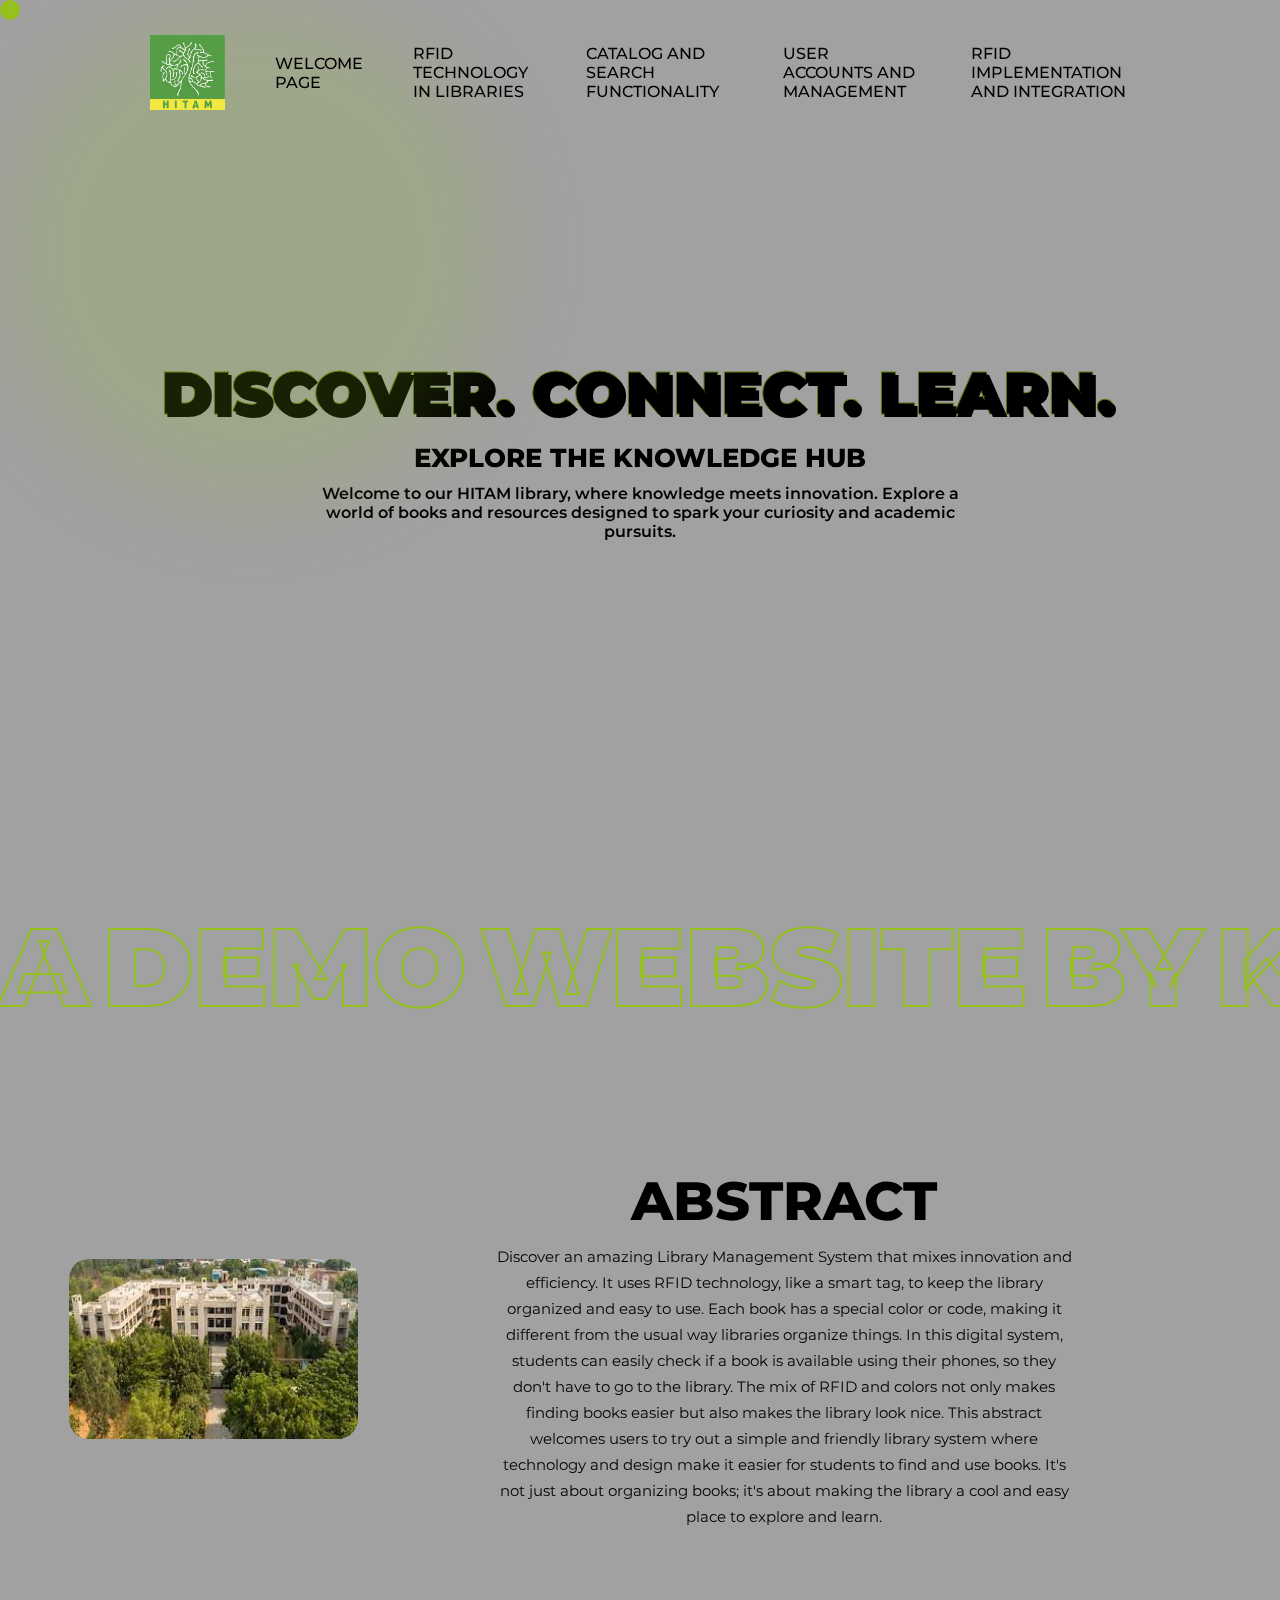
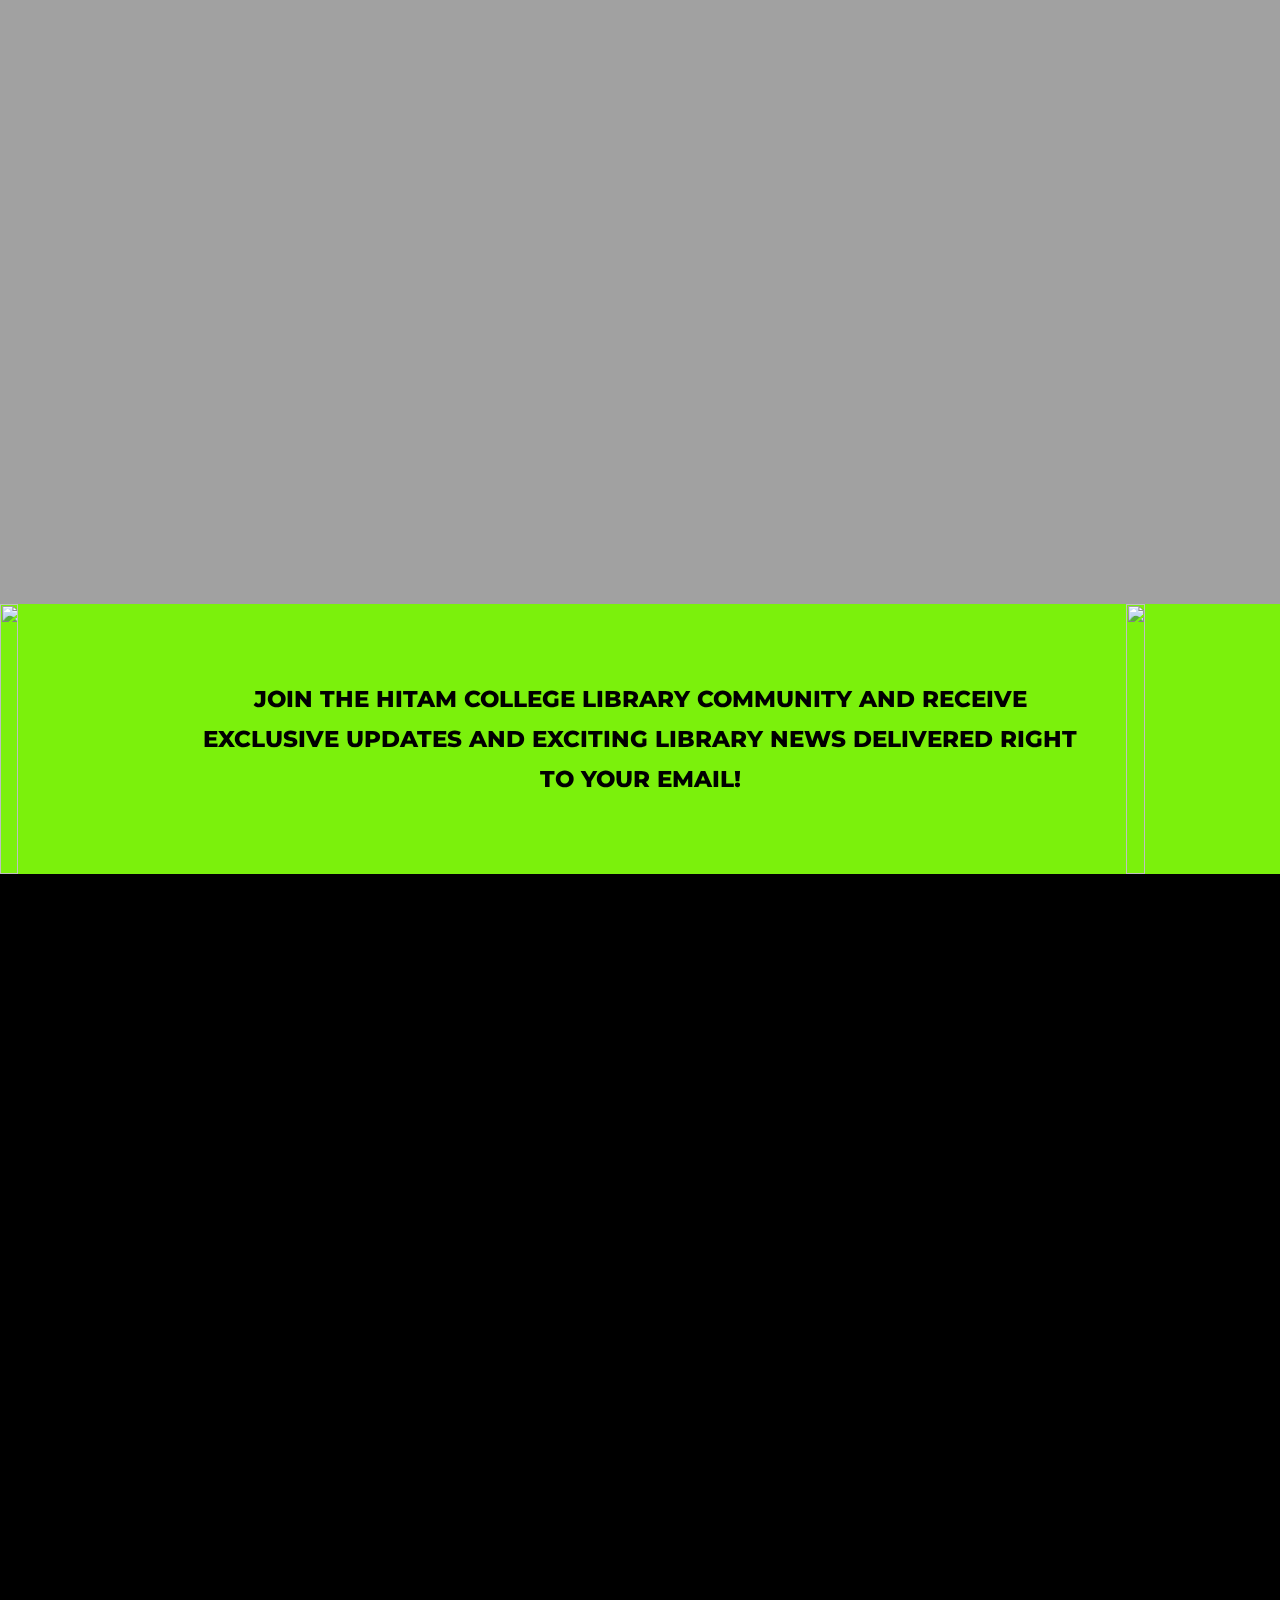
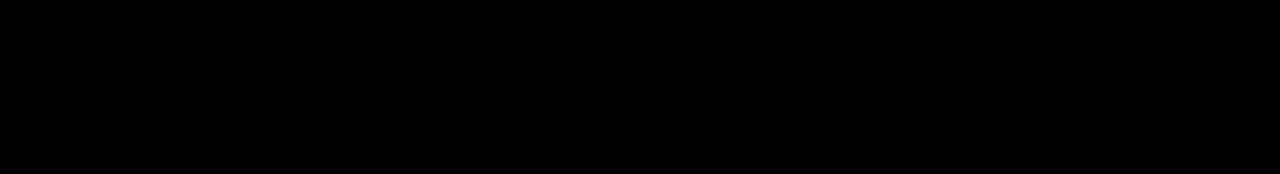
==== index.html @ 94af160d "changed to  black in style.css" ====
<!DOCTYPE html>
<html lang="en">
<head>
    <meta charset="UTF-8">
    <meta name="viewport" content="width=device-width, initial-scale=1.0">
    <title>Document</title>
    <link rel="stylesheet" href="style.css">
    <link rel="preconnect" href="https://fonts.googleapis.com">
    <link rel="preconnect" href="https://fonts.googleapis.com">
    <link rel="preconnect" href="https://fonts.gstatic.com" crossorigin>
    <link href="https://fonts.googleapis.com/css2?family=Montserrat:ital,wght@300;0,400;0,500;0,600;0,700;0,800;0,900;1,100;1,200;1,300;1,400;1,500;1,600;1,700;1,800;1,900&display=swap" rel="stylesheet">
</head>
<body>
    <div id="nav">
        <img src="[data-uri]" alt="">
        <h4>Welcome Page</h4>
        <h4>RFID Technology in Libraries</h4>
        <h4>Catalog and Search Functionality</h4>
        <h4>User Accounts and Management</h4>
        <h4>RFID Implementation and Integration</h4>
    </div>
    <div id="cursor"></div>
    <div id="cursor-blur"></div>
    <video autoplay loop muted src="https://assets.mixkit.co/videos/preview/mixkit-light-at-the-end-of-bookstore-shelves-14189-large.mp4"></video>
    <div id="main">
        <div id="page1">
            <h1>DISCOVER. CONNECT. LEARN.</h1>
            <h2>EXPLORE THE KNOWLEDGE HUB</h2>
            <p>Welcome to our HITAM library, where knowledge meets innovation. Explore a world of books and resources designed to  spark your curiosity and academic pursuits.</p>
        </div>
        <div id="page2">
            <div id="scroller">
                <div>
                    
                </div>
                <div id="scroller-in">
                     <h4>A </h4>
                     <h4> DEMO </h4>
                     <h4> WEBSITE </h4>
                     <h4 > BY </h4>
                     <h4> KARTHIK </h4>
                     <h4> PILLI </h4>
                </div>
                <div id="scroller-in">

                </div>
            </div>
            <div id="Abstract">
                <img src="[data-uri]" alt="">
            <div id="Abstract-in">
                <h3>ABSTRACT</h3>
                <p>

                    Discover an amazing Library Management System that mixes innovation and efficiency. It uses RFID technology, like a smart tag, to keep the library organized and easy to use. Each book has a special color or code, making it different from the usual way libraries organize things.
                    
                    In this digital system, students can easily check if a book is available using their phones, so they don't have to go to the library. The mix of RFID and colors not only makes finding books easier but also makes the library look nice.
                    
                    This abstract welcomes users to try out a simple and friendly library system where technology and design make it easier for students to find and use books. It's not just about organizing books; it's about making the library a cool and easy place to explore and learn.</p>
            </div>
                <img src="https://encrypted-tbn0.gstatic.com/images?q=tbn:ANd9GcSVgqy6n0r2xPsE5ZtyG9j7_VDXjixyXvyc9A&usqp=CAU" alt="">
            </div>
            <div id="cards-container">
                <div class="card" id="card1">
                <div class="overlay">
                    <h4>Discover Our Library</h4>
                    <p>Explore our HITAM library where every book has something interesting to learn. We have books on engineering, languages, and coding etc, offering a variety for curious minds. Whether you're into building things, languages, or coding, our library is here for you to discover and learn from.</p>
                </div>
                </div>
                <div class="card" id="card2">
                <div class="overlay">
                    <h4>RFID Technology Unveiled</h4>
                    <p>Explore the future of our library with RFID technology. Each book has a special tag that makes borrowing easy, and you can see if a book is available right away. No more searching through everything; our RFID system makes the library easy to use, so you can spend more time reading and less time looking around.</p>
                </div>
                </div>
                <div class="card" id="card3">
                <div class="overlay">
                    <h4>Empowering Your Academic Journey</h4>
                    <p>Education gives you power, and our library is here to help you on your learning journey. Besides the books, we have many things to help you learn better. We want to give you what you need to do well in your studies. Explore, learn, and do great with the help of our library resources.</p>
                </div>
                </div>
            </div>
            <div id="green-div">
                <img src="https://eiwgew27fhz.exactdn.com/wp-content/themes/puttosaurus/img/dots-side.svg" alt="">
                <h4>Join the HITAM College Library Community and Receive Exclusive Updates and Exciting Library News Delivered Right to Your Email!</h4>
                <img src="https://eiwgew27fhz.exactdn.com/wp-content/themes/puttosaurus/img/dots-side.svg" alt="">
            </div>
        </div>
        <div id="page3">
            <p>A great place for reading books and gaining knowledge! The library has lot of books to explore. I haven't tried everything, but it seems like everyone is having a good time with the activities!</p>
            <img id="colon1" src="https://eiwgew27fhz.exactdn.com/wp-content/themes/puttosaurus/img/quote-left.svg" alt="">
            <img id="colon2" src="https://eiwgew27fhz.exactdn.com/wp-content/themes/puttosaurus/img/quote-right.svg" alt="">
        </div>
    </div>

    <script src="https://cdnjs.cloudflare.com/ajax/libs/gsap/3.12.2/gsap.min.js" integrity="sha512-16esztaSRplJROstbIIdwX3N97V1+pZvV33ABoG1H2OyTttBxEGkTsoIVsiP1iaTtM8b3+hu2kB6pQ4Clr5yug==" crossorigin="anonymous" referrerpolicy="no-referrer"></script>
    <script src="https://cdnjs.cloudflare.com/ajax/libs/gsap/3.12.2/ScrollTrigger.min.js" integrity="sha512-Ic9xkERjyZ1xgJ5svx3y0u3xrvfT/uPkV99LBwe68xjy/mGtO+4eURHZBW2xW4SZbFrF1Tf090XqB+EVgXnVjw==" crossorigin="anonymous" referrerpolicy="no-referrer"></script>
    <script src="script.js"></script>
</body>
</html>
---- style.css ----
*{
    margin: 0;
    padding: 0;
    box-sizing: border-box;
    font-family: 'Montserrat', sans-serif;
    color: #000;
}

html,body {
    height: 100%;
    width: 100%;
}
#cursor{
    height: 20px;
    width: 20px;
    background-color: #95C11E;
    border-radius: 50%;
    position: fixed;
    z-index: 99;
}
#cursor-blur{
    height: 500px;
    width: 500px;
    background-color: #96c11e2b;
    border-radius: 50%;
    position: fixed;
    filter: blur(40px);
    z-index: 9;
}
#nav{
    height: 145px;
    width: 100%;
   /* background-color: red; */
    display: flex;
    align-items: center;
    padding: 0 150px;
    gap: 50px;
    position: fixed;
    justify-content: flex-start;
    z-index: 99;
}
#nav img{
    height: 75px;
}
#nav h4{
    text-transform: uppercase;
    font-weight: 500;
}
video {
    height: 100%;
    width: 100%;
    object-fit: cover;
    z-index: -1;
    position: fixed;
}

#main{
    position: relative;
    background-color: rgba(0, 0, 0, 0.37);

}

#page1{
    height: 100vh;
    width: 100%;
    position: relative;
    display: flex;
    align-items: center;
    justify-content: center;
    flex-direction: column;
    text-align: center;
}
#page1 h1{
    font-size: 60px;
    font-weight: 900;
    position: relative;
}
#page1 h1::before{
    content: "DISCOVER. CONNECT. LEARN.";
    position: absolute;
    color: black;
    top: -3px;
    left: -3px;
    -webkit-text-stroke: 1px #95c11e;
    z-index: -1;

}
#page1 h2{
    font-size: 26px;
    font-weight: 800;
    margin-top: 10px;
    margin-bottom: 10px;
}
#page1 p{
    font-size: 16px;
    font-weight: 600;
    width: 50%;
}

#page2{
    min-height: 100vh;
    width: 100%;
    z-index: 10;

}


#scroller{
   /* background-color: red; */
    white-space: nowrap;
    overflow-x: auto;
    overflow-y: hidden;
    position: relative;
    z-index: 10;
}
#scroller::-webkit-scrollbar{
    display: none;
}
#scroller-in{
    display: inline-block;
    white-space: nowrap;
    animation-name: scroll;
    animation-duration: 30s;
    animation-timing-function: linear;
    animation-iteration-count: infinite;
}
#scroller h4{
    display: inline-block;
    font-size: 110px;
    font-weight: 900;
    margin-right: 10px;
    transition: all linear 0.5s;
    color: transparent;
    -webkit-text-stroke: 2px #95C11E;
}
#scroller h4:hover{
    color: #95C11E;
}

@keyframes scroll {

    form{
        transform: translateX(0);
    }
    to{
        transform: translateX(-100%);
    }

}

#Abstract{
    height: 70vh;
    width: 100%;
   /* background-color: red; */
    display: flex;
   /* padding: 0 50px; */
    align-items: center;
    position: relative;
    z-index: 10;
    justify-content: space-around;
}
#Abstract img{
    height: 180px;
    width: 180;
    border-radius: 20px;
    object-fit: cover;
}
#Abstract-in{
    width: 45%;
    text-align: center;
}
#Abstract-in h3{
    font-size: 54px;
    font-weight: 800;
    margin-bottom: 10px;
}
#Abstract-in p{
    font-size: 15px;
    line-height: 26px;
}

#cards-container{
   /* background-color: red; */
    height: 60vh;
    display: flex;
    align-items: center;
    justify-content: space-evenly;
    gap: 60px;
    position: relative;
    z-index: 10;
}
.card{
    height: 80%;
    width: 24%;
   /* background-color: #95C11E; */
    border-radius: 20px;
    background-size: cover;
    background-position: center;
    overflow: hidden;
    transition: all ease 0.6s;
}
#card1{
    background-image: url(https://images.unsplash.com/photo-1532012197267-da84d127e765?w=500&auto=format&fit=crop&q=60&ixlib=rb-4.0.3&ixid=M3wxMjA3fDB8MHxzZWFyY2h8MTV8fGxpYnJhcnl8ZW58MHx8MHx8fDA%3D);
}
#card2{
    background-image: url(https://media.istockphoto.com/id/490266195/photo/rfid-tag.jpg?s=612x612&w=0&k=20&c=TG_2ezskmyPm8CvMSpBT2Ene5kXE5fvdHuX9vUdniDY=);
}
#card3{
    background-image: url(https://media.istockphoto.com/id/1210557301/photo/magic-book-open.jpg?s=612x612&w=0&k=20&c=2T9x_Z_by3QEeo2DdPOapMUi545Zi10V-eDwg6ToUoI=)
}
.overlay{
    height: 100%;
    width: 100%;
    background-color: #7bf10c;
    padding: 30px;
    padding-top: 40px;
    opacity: 0;
    transition: all ease 0.6s;
}
.overlay h4{
    color: black;
    font-size: 20px;
    text-transform: uppercase;
    margin-bottom: 20px;
    font-weight: 800;
}
.overlay p{
    color: black;
    font-size: 16px;
}
.card:hover  .overlay{
    opacity: 1;
}
.card:hover{
    transform: rotate3d(-1,-1,0,20deg);
}

#green-div {
    height: 30vh;
    display: flex;
    align-items: center;
    justify-content: space-between;
    background: #7bf10c;

}
#green-div h4{
    width: 70%;
    line-height: 40px;
    color: #000;
    text-align: center;
    font-weight: 800;
    font-size: 23px;
    text-transform: uppercase;
}
#green-div img{
    height: 100%;
    object-fit: cover;
    width: 12%;
}

#page3{
    height: 100vh;
    width: 100%;
    background-color: #000;
    display: flex;
    align-items: center;
    justify-content: center;
}
#page3>p{
    font-size: 30px;
    font-weight: 700;
    width: 55%;
    line-height: 45px;
    text-align: center;
}
#page3 img{
    position: absolute;
    height: 60px;

}
#page3 #colon1{
    left: 20%;
    top: 80%;
}

#page3 #colon2{
    right: 17%;
    bottom: 8%;
}
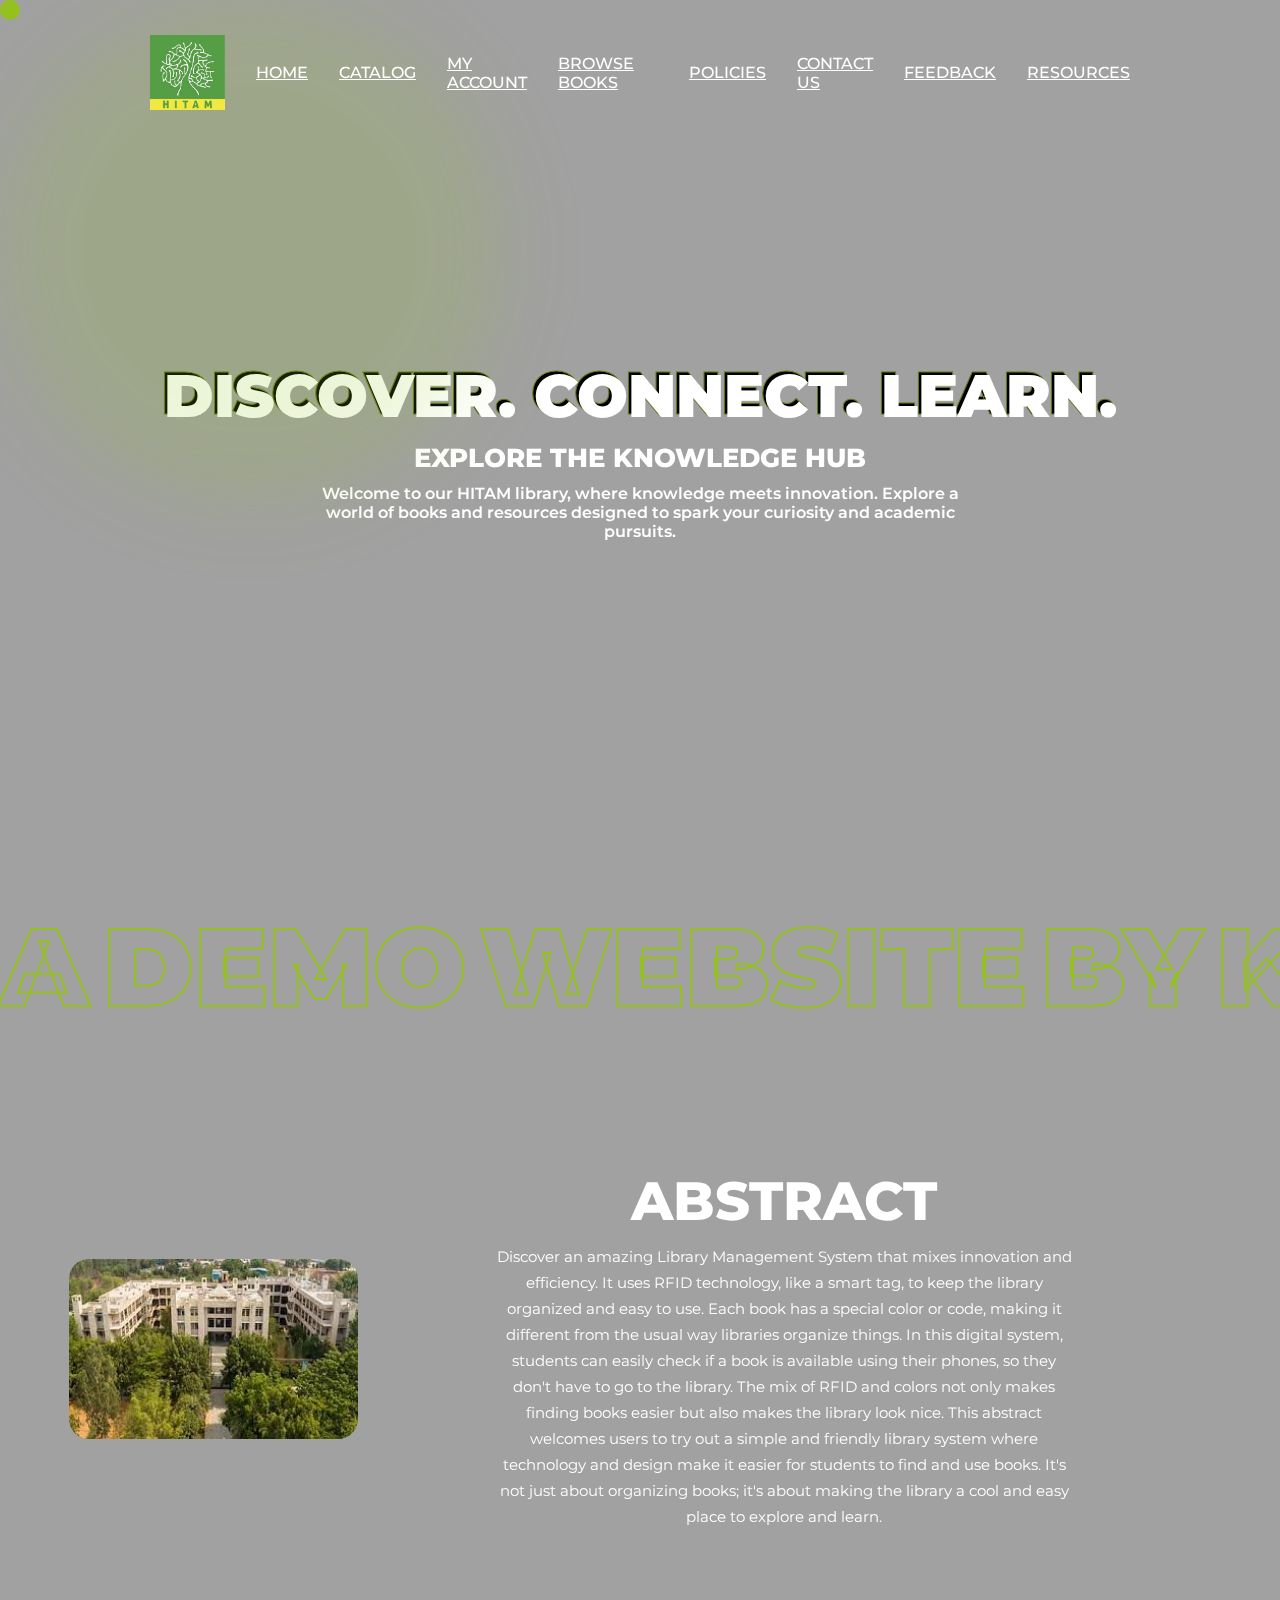
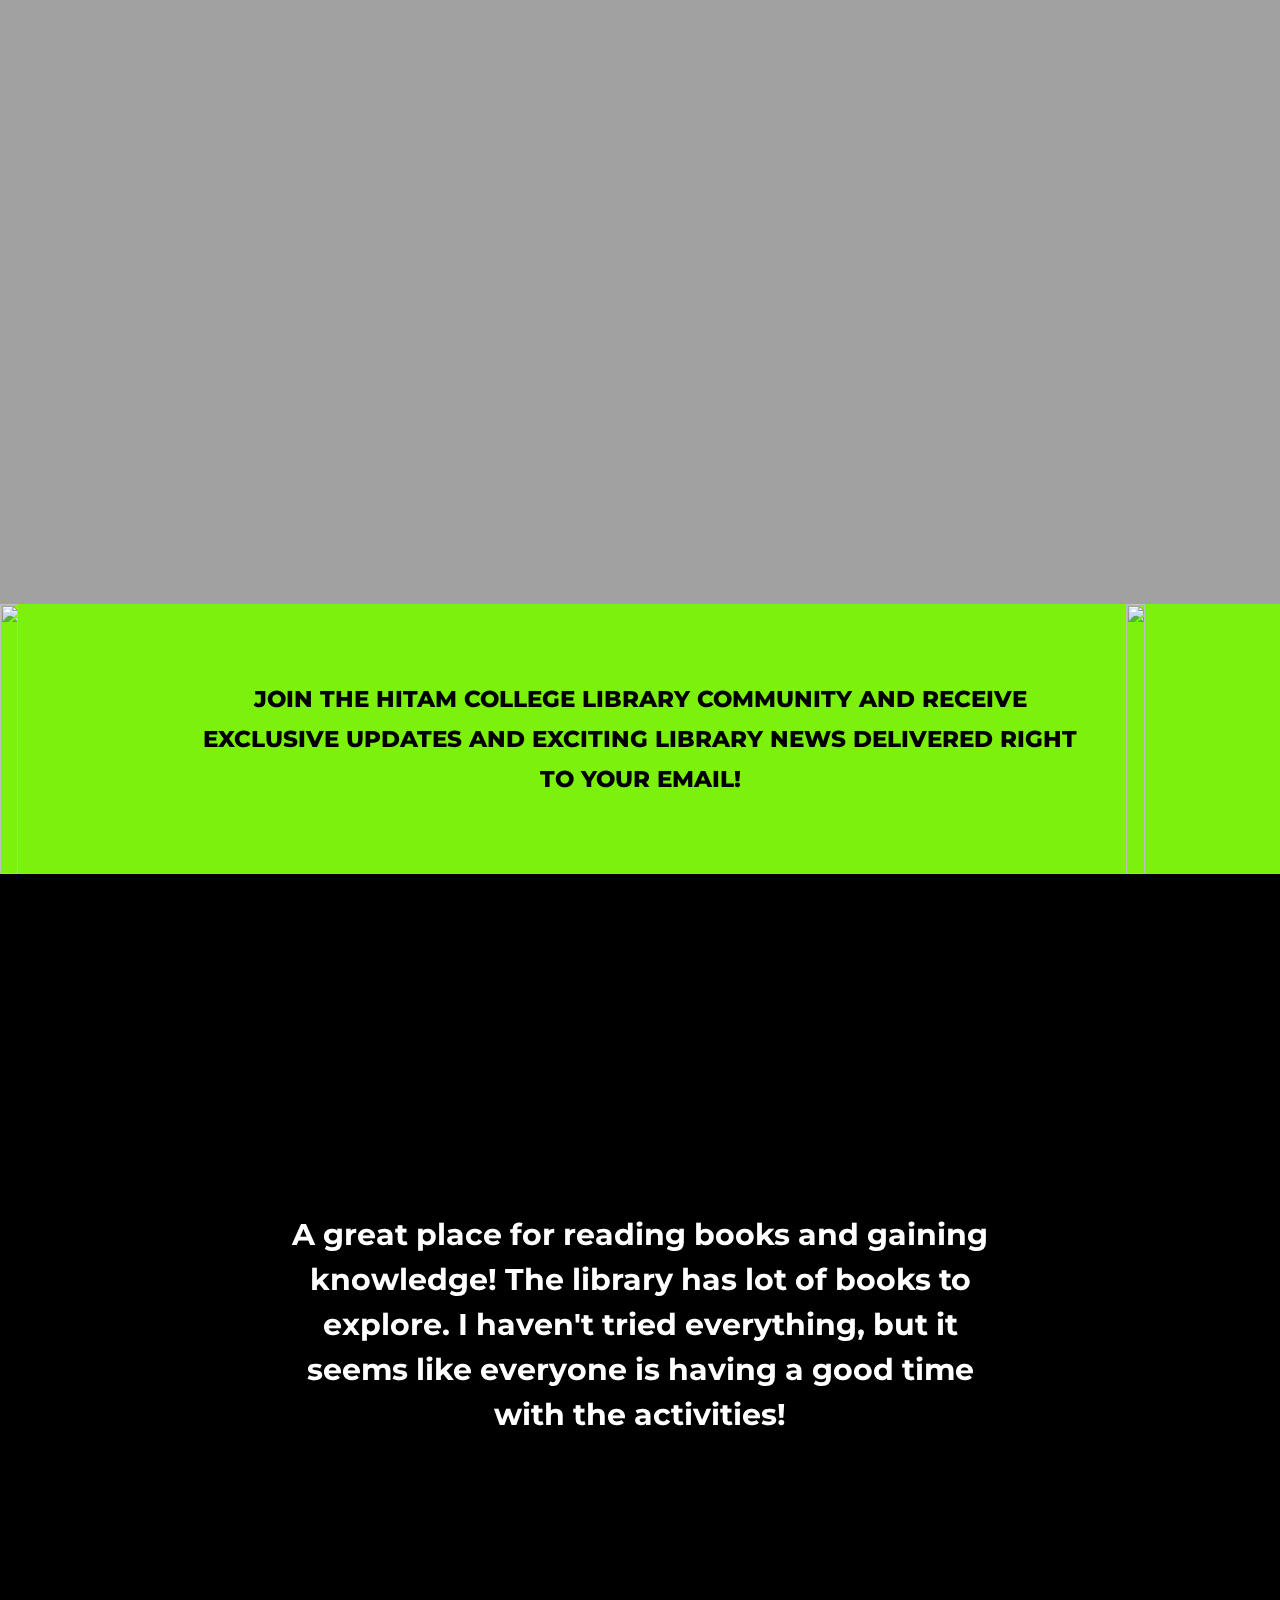
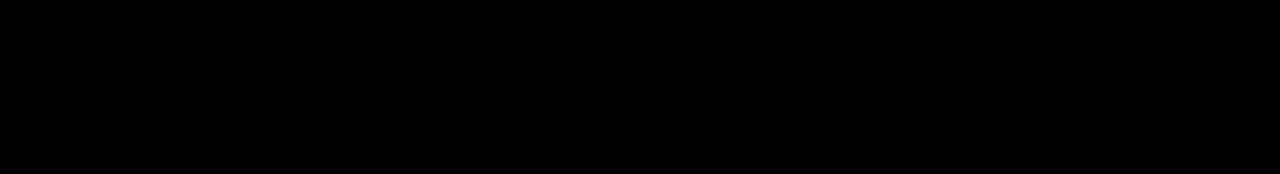
==== commit 0e3f88b4: "html" ====
--- a/index.html
+++ b/index.html
@@ -13,11 +13,15 @@
 <body>
     <div id="nav">
         <img src="[data-uri]" alt="">
-        <h4>Welcome Page</h4>
-        <h4>RFID Technology in Libraries</h4>
-        <h4>Catalog and Search Functionality</h4>
-        <h4>User Accounts and Management</h4>
-        <h4>RFID Implementation and Integration</h4>
+        <h4><a href="">Home</a></h4>
+        <h4><a href="">Catalog</a></h4>
+        <h4><a href="">My Account</a></h4>
+        <h4><a href="">Browse Books</a></h4>
+        <h4><a href="">Policies</a></h4>
+        <h4><a href="">Contact Us</a></h4>
+        <h4><a href="">Feedback</a></h4>
+        <h4><a href="">Resources</a></h4>
+
     </div>
     <div id="cursor"></div>
     <div id="cursor-blur"></div>
--- a/style.css
+++ b/style.css
@@ -3,7 +3,7 @@
     padding: 0;
     box-sizing: border-box;
     font-family: 'Montserrat', sans-serif;
-    color: #000;
+    color: #fff;
 }
 
 html,body {
@@ -34,7 +34,7 @@
     display: flex;
     align-items: center;
     padding: 0 150px;
-    gap: 50px;
+    gap: 31px;
     position: fixed;
     justify-content: flex-start;
     z-index: 99;
